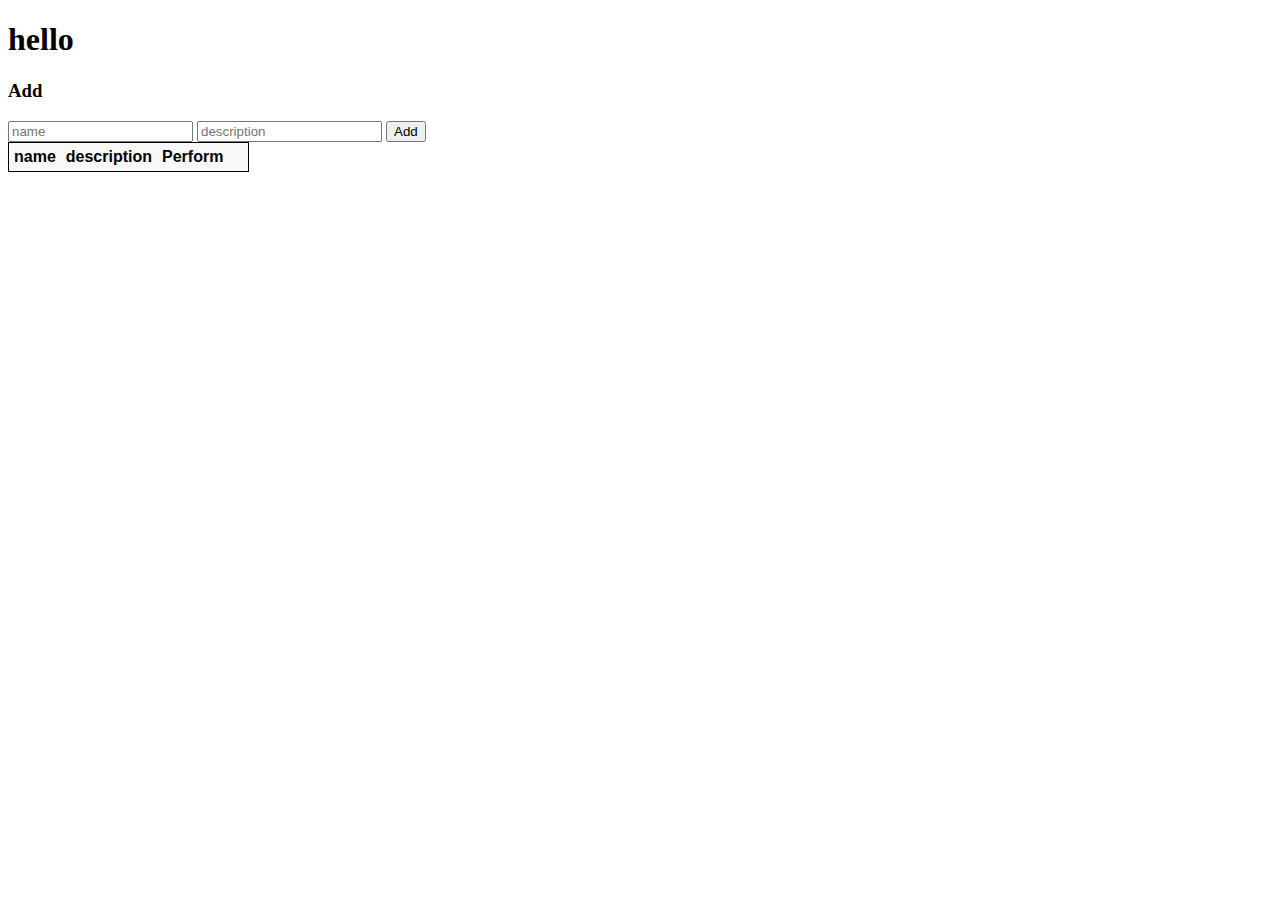
==== wwwroot/index.html @ f0beceeb "lesson 3" ====
<!DOCTYPE html>
<html lang="en">

<head>
    <meta charset="UTF-8">
    <meta name="viewport" content="width=device-width, initial-scale=1.0">
    <title>Task list</title>
    <link rel="stylesheet" href="./css//site.css">
</head>

<body>
    <h1>hello</h1>


    <h3>Add</h3>
    <form action="javascript:void(0);" method="POST" onsubmit="addItem()">
        <input type="text" id="add-name" placeholder="name">
        <input type="text" id="add-description" placeholder="description">

        <!-- <input type="checkbox" id="add-perform" placeholder="perform"> -->
        <input type="submit" value="Add">
    </form>

    <div id="editForm">
        <h3>Edit</h3>
        <form action="javascript:void(0);" onsubmit="updateItem()">
            <input type="hidden" id="edit-id">
            <input type="checkbox" id="edit-isPerform">
            <input type="text" id="edit-name">
            <input type="text" id="edit-description">
            <input type="submit" value="Save">
            <a onclick="closeInput()" aria-label="Close">&#10006;</a>
        </form>
    </div>



    <table>
        <tr>
            <th>name</th>
            <th>description</th>
            <th>Perform</th>
            <th></th>
            <th></th>
        </tr>
        <tbody id="tasks"></tbody>
    </table>

    <script src="./js//site.js" asp-append-version="true"></script>
    <script type="text/javascript">
        getItems();
    </script>
</body>

</html>
---- wwwroot/css/site.css ----
table {
    font-family: Arial, sans-serif;
    border: 1px solid;
    border-collapse: collapse;
}

th {
    background-color: #f8f8f8;
    padding: 5px;
}

td {
    border: 1px solid;
    padding: 5px;
}
input[type='submit'],
button,
[aria-label] {
    cursor: pointer;
}

#editForm {
    display: none;
}
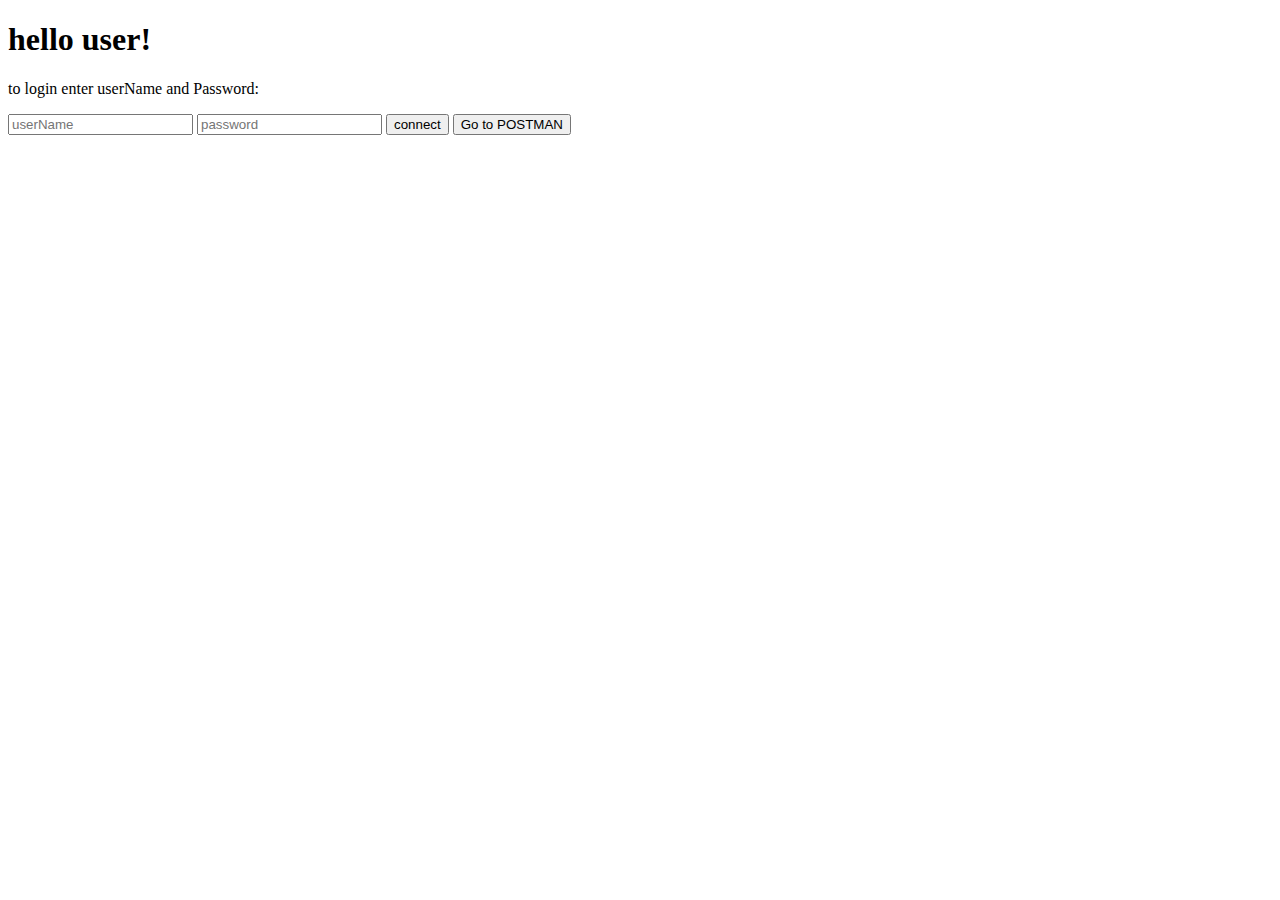
==== commit 39369106: "20/05/2024" ====
--- a/wwwroot/index.html
+++ b/wwwroot/index.html
@@ -1,4 +1,4 @@
-<!DOCTYPE html>
+<!-- <!DOCTYPE html>
 <html lang="en">
 
 <head>
@@ -17,7 +17,7 @@
         <input type="text" id="add-name" placeholder="name">
         <input type="text" id="add-description" placeholder="description">
 
-        <!-- <input type="checkbox" id="add-perform" placeholder="perform"> -->
+        <input type="checkbox" id="add-perform" placeholder="perform">
         <input type="submit" value="Add">
     </form>
 
@@ -52,4 +52,55 @@
     </script>
 </body>
 
-</html>+</html> -->
+
+<!DOCTYPE html>
+<html>
+
+<head>
+    <meta charset="UTF-8">
+    <title>List To Do CRUD</title>
+    <link rel="stylesheet" href="css/site.css" />
+</head>
+<body>
+    <h1>List To Do CRUD</h1>
+    <h3>Add</h3>
+    <form action="javascript:void(0);" method="POST" onsubmit="addItem()">
+        <input type="text" id="add-name" placeholder="New Task">
+        <input type="text" id="add-hour" placeholder="Hour">
+        <input type="submit" value="Add">
+    </form>
+
+    <div id="editForm">
+        <h3>Edit</h3>
+        <form action="javascript:void(0);"   onsubmit="updateItem()">
+            <input type="hidden" id="edit-id">
+            <input type="checkbox" id="edit-isCompleted">
+            <input type="text" id="edit-name">
+            <!-- <input type="text" id="edit-hour"> -->
+            <input type="submit" value="Save">
+            <a onclick="closeInput()" aria-label="Close">&#10006;</a>
+        </form>
+    </div>
+
+    <p id="counter"></p>
+
+    <table>
+        <tr>
+            <th>Is Complited?</th>
+            <th>Name</th>
+            <!-- <th>Hour</th> -->
+            <th></th>
+            <th></th>
+        </tr>
+        <tbody id="Tasks"></tbody>
+    </table>
+    <a href="./User.html" id="usersButton">Users details - for admin!!</a>
+    <script src="js/tasks.js" asp-append-version="true"></script>
+    <script type="text/javascript">
+        getItems();
+
+    </script>
+</body>
+
+</html> 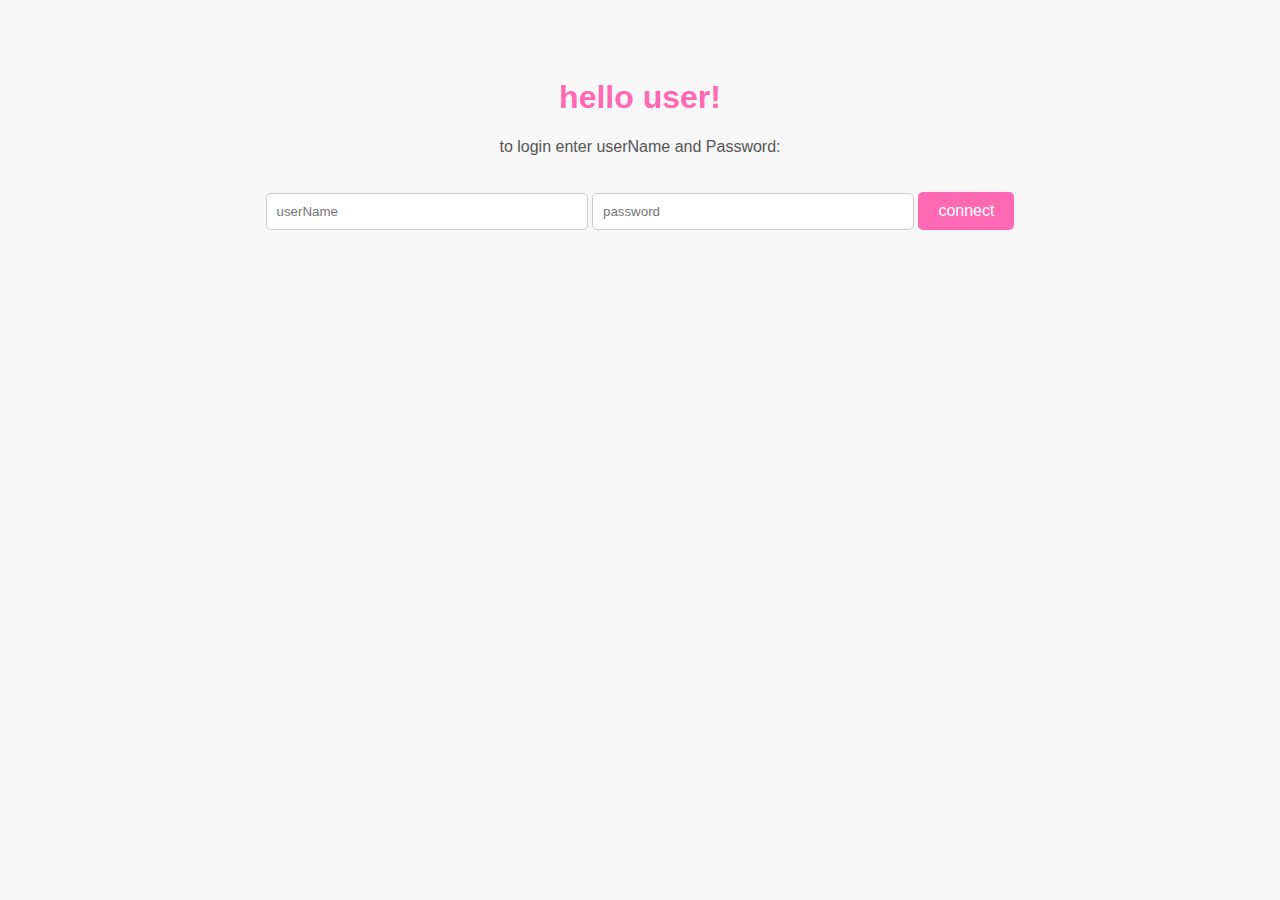
==== commit 46e38515: "create the Postman" ====
--- a/wwwroot/index.html
+++ b/wwwroot/index.html
@@ -1,73 +1,18 @@
-<!-- <!DOCTYPE html>
-<html lang="en">
-
-<head>
-    <meta charset="UTF-8">
-    <meta name="viewport" content="width=device-width, initial-scale=1.0">
-    <title>Task list</title>
-    <link rel="stylesheet" href="./css//site.css">
-</head>
-
-<body>
-    <h1>hello</h1>
-
-
-    <h3>Add</h3>
-    <form action="javascript:void(0);" method="POST" onsubmit="addItem()">
-        <input type="text" id="add-name" placeholder="name">
-        <input type="text" id="add-description" placeholder="description">
-
-        <input type="checkbox" id="add-perform" placeholder="perform">
-        <input type="submit" value="Add">
-    </form>
-
-    <div id="editForm">
-        <h3>Edit</h3>
-        <form action="javascript:void(0);" onsubmit="updateItem()">
-            <input type="hidden" id="edit-id">
-            <input type="checkbox" id="edit-isPerform">
-            <input type="text" id="edit-name">
-            <input type="text" id="edit-description">
-            <input type="submit" value="Save">
-            <a onclick="closeInput()" aria-label="Close">&#10006;</a>
-        </form>
-    </div>
-
-
-
-    <table>
-        <tr>
-            <th>name</th>
-            <th>description</th>
-            <th>Perform</th>
-            <th></th>
-            <th></th>
-        </tr>
-        <tbody id="tasks"></tbody>
-    </table>
-
-    <script src="./js//site.js" asp-append-version="true"></script>
-    <script type="text/javascript">
-        getItems();
-    </script>
-</body>
-
-</html> -->
-
 <!DOCTYPE html>
 <html>
 
 <head>
     <meta charset="UTF-8">
     <title>List To Do CRUD</title>
-    <link rel="stylesheet" href="css/site.css" />
+    <link rel="stylesheet" href="./css/site.css" />
 </head>
 <body>
-    <h1>List To Do CRUD</h1>
+    <h1 id="h1"></h1>
     <h3>Add</h3>
     <form action="javascript:void(0);" method="POST" onsubmit="addItem()">
-        <input type="text" id="add-name" placeholder="New Task">
-        <input type="text" id="add-hour" placeholder="Hour">
+        <input type="text" id="add-userId" placeholder="userId">
+        <input type="text" id="add-name" placeholder="name">
+        <input type="text" id="add-description" placeholder="description">
         <input type="submit" value="Add">
     </form>
 
@@ -75,9 +20,10 @@
         <h3>Edit</h3>
         <form action="javascript:void(0);"   onsubmit="updateItem()">
             <input type="hidden" id="edit-id">
-            <input type="checkbox" id="edit-isCompleted">
-            <input type="text" id="edit-name">
-            <!-- <input type="text" id="edit-hour"> -->
+            <input type="hidden" id="edit-userId">
+            <input type="hidden" id="edit-name">
+            <input type="checkbox" id="edit-perform">
+            <input type="text" id="edit-description">
             <input type="submit" value="Save">
             <a onclick="closeInput()" aria-label="Close">&#10006;</a>
         </form>
@@ -87,15 +33,18 @@
 
     <table>
         <tr>
-            <th>Is Complited?</th>
+            <th>Is Perform?</th>
             <th>Name</th>
+            <th>Description</th>
             <!-- <th>Hour</th> -->
             <th></th>
             <th></th>
         </tr>
         <tbody id="Tasks"></tbody>
     </table>
-    <a href="./User.html" id="usersButton">Users details - for admin!!</a>
+
+    <a href="./user.html" id="aUsersForAdmin" style="display: none;">לניהול משתמשים</a>
+    <a href="./tasksAllUsers.html" id="aTasksForAdmin" style="display: none;">לניהול כלל המשימות</a>
     <script src="js/tasks.js" asp-append-version="true"></script>
     <script type="text/javascript">
         getItems();
--- a/wwwroot/css/site.css
+++ b/wwwroot/css/site.css
@@ -21,4 +21,8 @@
 
 #editForm {
     display: none;
+}
+.postman-run-button{
+    margin-top: 2px;
+    margin-left: 10px;
 }